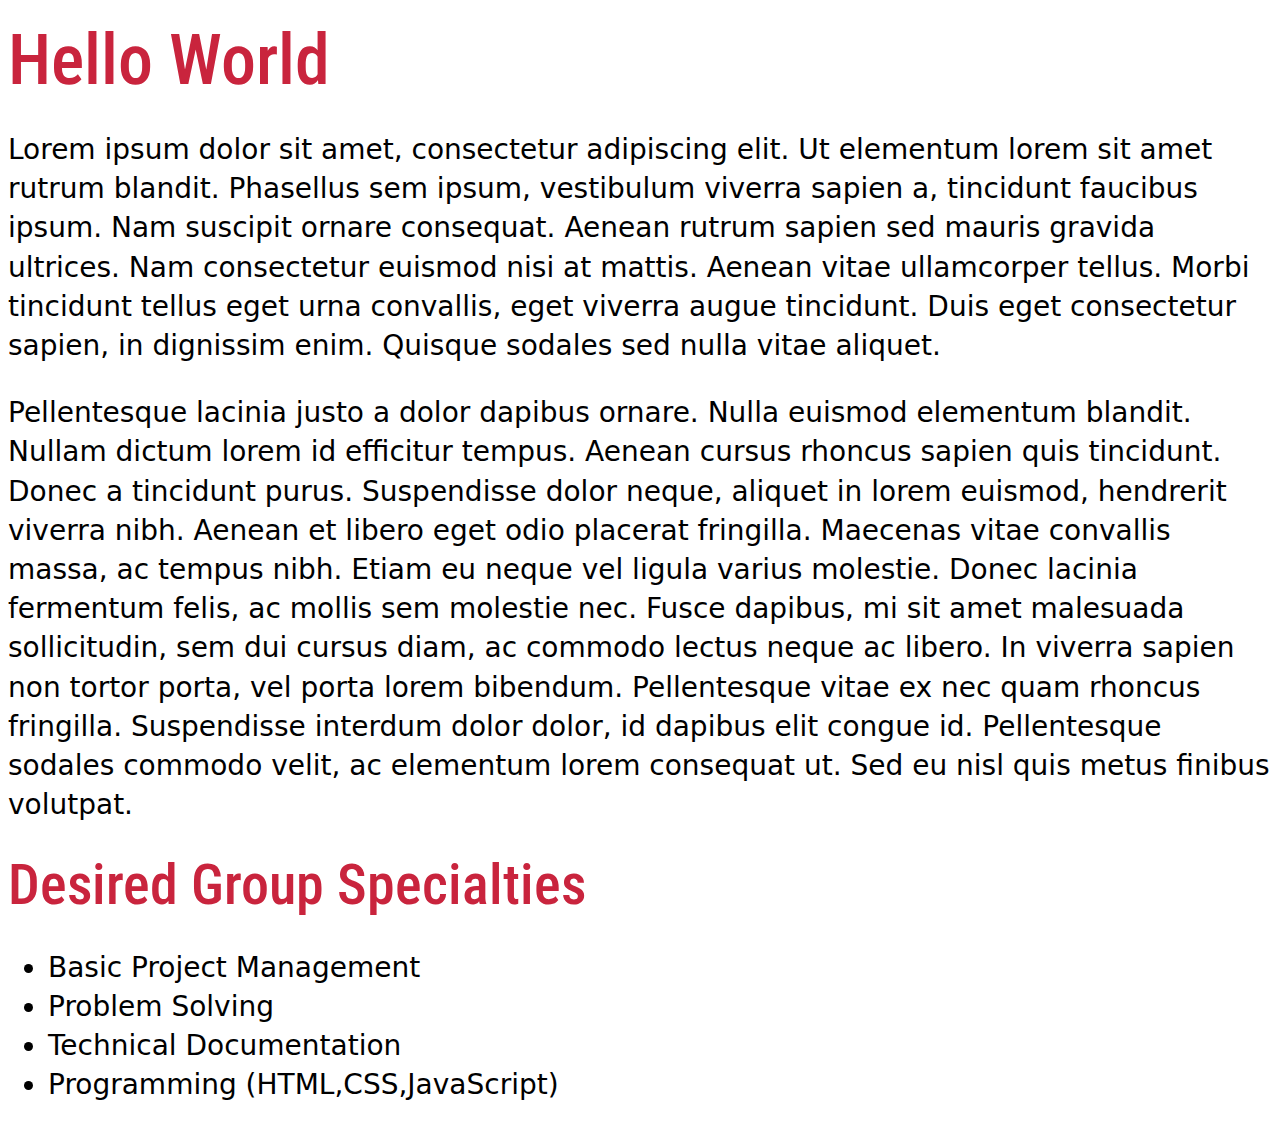
==== index.html @ 3fe8f45e "index.html" ====
<!DOCTYPE html>
<html>
	<head>
		<link rel="stylesheet" type="text/css" href="main-php.css">
		<title>My Website's First HTML5 Page</title>
	</head>
	<body>
	<h1>Hello World</h1>
	
		<p>Lorem ipsum dolor sit amet, consectetur adipiscing elit. Ut elementum lorem sit amet rutrum blandit. Phasellus sem ipsum, vestibulum viverra sapien a, tincidunt faucibus ipsum. Nam suscipit ornare consequat. Aenean rutrum sapien sed mauris gravida ultrices. Nam consectetur euismod nisi at mattis. Aenean vitae ullamcorper tellus. Morbi tincidunt tellus eget urna convallis, eget viverra augue tincidunt. Duis eget consectetur sapien, in dignissim enim. Quisque sodales sed nulla vitae aliquet.</p>

		<p>Pellentesque lacinia justo a dolor dapibus ornare. Nulla euismod elementum blandit. Nullam dictum lorem id efficitur tempus. Aenean cursus rhoncus sapien quis tincidunt. Donec a tincidunt purus. Suspendisse dolor neque, aliquet in lorem euismod, hendrerit viverra nibh. Aenean et libero eget odio placerat fringilla. Maecenas vitae convallis massa, ac tempus nibh. Etiam eu neque vel ligula varius molestie. Donec lacinia fermentum felis, ac mollis sem molestie nec. Fusce dapibus, mi sit amet malesuada sollicitudin, sem dui cursus diam, ac commodo lectus neque ac libero. In viverra sapien non tortor porta, vel porta lorem bibendum. Pellentesque vitae ex nec quam rhoncus fringilla. Suspendisse interdum dolor dolor, id dapibus elit congue id. Pellentesque sodales commodo velit, ac elementum lorem consequat ut. Sed eu nisl quis metus finibus volutpat.</p>
		<h2>Desired Group Specialties</h2>
		<ul>
			<li>Basic Project Management</li>
			<li>Problem Solving</li>
			<li>Technical Documentation</li>
			<li>Programming (HTML,CSS,JavaScript)</li>
		</ul>
	</body>
</html>
---- main-php.css ----
@charset "utf-8";
/* CSS Document */
@import url('https://fonts.googleapis.com/css?family=Roboto+Condensed|Francois+One');
body {
	font-family: "Segoe UI", AppleSDGothicNeo-Light, Calibri, "Lucida Grande", "Lucida Sans Unicode", "Lucida Sans", "DejaVu Sans", Verdana, sans-serif;
	font-size: 1.75em;
	line-height: 140%;
	position: relative;
	background-color: #fff;
}

.fixed {
	position: fixed;
}


/** Important message box **/

.important-message {
    border: 1px solid #ddd;
    border-radius: 3px;
    padding: 15px;
    border-left-color: #C9243D;
    border-left-width: 5px;
    background-color: #fefafb;
}

/** Header Navigation **/
.navbar-brand {
	height: auto;
	padding-top: 0;
	padding-bottom: 0;
}
.navbar-brand > h1 {
	background-image: url(/images/formalseal.png);
	background-repeat: no-repeat;
	padding-left: 85px;
	margin-top: 5px;
}

/* RPF Change */
/* header .container {
	border-bottom: thin solid #ea8024;
} */

header .navbar-default {
	border: none;
/* RPF Change */
	border-bottom: thin solid #ea8024;
	/*border-top: thin solid #ea8024;*/
	background-color: #fff;
	margin: 0;
	margin-top: 10px;
}
.top-crop {
	height: 150px;
	background-image: url(../images/image6.jpg);
	background-repeat: no-repeat;
	background-position: center;
	border-bottom: thin solid #ea8024;
}

/** Header General Styles **/
header {
	padding-top: 25px;
	background-color: #fff;
}
header h1 {
	font-family: 'Francois One', sans-serif; 
	font-weight: normal;
	font-size: 3em;
	text-transform: uppercase;
}
header h4 {
	font-size: 1.5em;
	color: #C9243D;
	font-style: normal;
}
header a {
	text-decoration: none !important;
}

/** Faculty affairs website header-specific styles**/

#ofaheader .navbar-default{
	border-bottom: none;
}

#ofaheader .container {
	border-bottom: thin solid #ea8024;
} 

/** Carousel Fade**/

.carousel {
  opacity: 1;
}

.carousel .item {
  transition: opacity ease-out .7s;
  left: 0;
  opacity: 0;
  top: 0;
  position: absolute;
  width: 100%;
  display: block;
}

.carousel .item:first-child {
  top: auto;
 /* opacity: 1;*/
  position: relative;
}

.carousel .item.active {
  opacity: 1;
}

.carousel-control {
  opacity: 0;
}

.carousel-control.right,
.carousel-control.left {
  background-image: none;
}

#featured .item {
  background-size: cover;
  background-repeat: no-repeat;
  background-position: center center;
  width: 100%;
  height: 100%;
}

/**Other Navigation **/
div.sub-nav.sticky {
	position: fixed;
	top: 0;
	z-index: 170;
	background-color: #fff;
}

.sub-nav {
	background-color: #fff;
	border-bottom: 1px solid #ddd; 
}

.sub-nav .nav-tabs {
	border-bottom: none;
}

.dropdown-menu {
	font-size: 14px;
}

.left {
	float: left;
	width: 42%;
	text-align: right;
}
.center {
	float: left;
	width: 15%;
}
.right {
	float: left;
	width: 42%;
	vertical-align: center;
	height: 99px;
}

.cd-container {
  width: 90%;
  max-width: 768px;
  margin: 2em auto;
}
.cd-container::after {
  /* clearfix */
  content: '';
  display: table;
  clear: both;
}
.cd-top {
  display: inline-block;
  height: 40px;
  width: 40px;
  position: fixed;
  bottom: 40px;
  right: 10px;
  box-shadow: 0 0 10px rgba(0, 0, 0, 0.05);
  /* image replacement properties */
  overflow: hidden;
  text-indent: 100%;
  white-space: nowrap;
  background: rgba(232, 98, 86, 0.8) url(/images/cd-top-arrow.svg) no-repeat center 50%;
  visibility: hidden;
  opacity: 0;
  -webkit-transition: opacity .3s 0s, visibility 0s .3s;
  -moz-transition: opacity .3s 0s, visibility 0s .3s;
  transition: opacity .3s 0s, visibility 0s .3s;
}
.cd-top.cd-is-visible, .cd-top.cd-fade-out, .no-touch .cd-top:hover {
  -webkit-transition: opacity .3s 0s, visibility 0s 0s;
  -moz-transition: opacity .3s 0s, visibility 0s 0s;
  transition: opacity .3s 0s, visibility 0s 0s;
}
.cd-top.cd-is-visible {
  /* the button becomes visible */
  visibility: visible;
  opacity: 1;
}
.cd-top.cd-fade-out {
  /* if the user keeps scrolling down, the button is out of focus and becomes less visible */
  opacity: .5;
}
.no-touch .cd-top:hover {
  background-color: #e86256;
  opacity: 1;
}
@media only screen and (min-width: 768px) {
  .cd-top {
    right: 20px;
    bottom: 20px;
  }
}
@media only screen and (min-width: 1024px) {
  .cd-top {
    height: 60px;
    width: 60px;
    right: 30px;
    bottom: 30px;
  }
}

h1, h2, h3, h4, h5, h6 {
	font-family: 'Roboto Condensed', Calibri, Raleway;
/* 	font-style: normal;
	 */	font-variant: normal;
	font-weight: 500;
	line-height: 120%;
	margin: 0;
	color: #C9243D;
}
h1 {
	font-size: 2.5em;
}
h1:first-of-type {
	padding-top: 10px;
}
h2 {
	font-size: 2em;
	/*color: #7B85B5;*/
}
h3 {
	font-size: 1.5em;
}
a {
	color: #c9243d;
	text-decoration: none;
}
a:hover {
	color: #F97007;
	/*text-decoration: none;*/
}

.question {
	font-family: 'Roboto Condensed', Calibri, Raleway;
	cursor: pointer;
	font-size: 1.1em;
}
.question::after {
	font-family: FontAwesome;
	content: ' \f055';
}
.question-open {
	font-family: 'Roboto Condensed', Calibri, Raleway;
	cursor: pointer;
	font-size: 1.1em;
}
.question-open::after {
	font-family: FontAwesome;
	content: ' \f056';
}
.answer {
	padding-left: 50px;
}
.inside {
	max-width: 1200px;
	width: 80%;
	margin: auto;
}
.breadcrumb {
	color: #b01700;
	padding-bottom: 1rem;
	border-bottom: thin dotted #B8B8B8;
	font-size: .9rem;
	text-transform: uppercase;
	cursor: pointer;
}
.breadcrumb a {
	/*text-decoration: none;*/
	color: #B01700;
}
#two-thirds {
	width: 65%;
	float: left;
}
#three-fourths {
	width: 75%;
	float: left;
}
#side-nav {
	width: 21%;
	float: left;
	margin-top: 1rem;	
	margin-left: 4%;
	border-bottom: solid medium #B01700;
}
#side-nav p {
	margin-bottom: 0;
	margin-top: .25rem;
}
#side-nav h1 {
	border-bottom: thin dotted #C4C4C4;
	color: #000;
}
#sidebar {
	float: right;
	width: 30%;
	padding: 2%;
	background-color: #F0D9D9;
	margin-top: 1rem;
	margin-bottom: 1rem;
}
#sidebar h1, #side-nav h1 {
	text-transform: uppercase;
	font-size: 1.25rem;
	color: #b01700;
	font-weight: bold;
}
.bgimage {
	background-image: url(../images/big-logo.png);
	background-position: right center;
	background-size: 600px;
	background-repeat: no-repeat;
	height: 200px;
}
.content {
	padding-top: 10px;
	background-color: #fff;
	min-height: 600px;
	padding-bottom: 20px;
}
.comm-group {
	font-size: .8em;
	line-height: 140%;
	min-height: 115px;
	border-bottom: thin dotted #A6A6A6;
	margin-bottom: .6em;
}
.comm-group p {
	padding-bottom: 5px;
}
.comm-group h5 {
	margin-bottom: 2px;
	line-height: 130%;
	font-weight: bold;
}

/* .staff-info {
	padding-top: 1em;
	min-height: 100px;
}
 */
/* .staff-info .contact {
	text-align: center;
} */
.read-more {
	cursor: pointer;
}
.pointer {
	cursor: pointer;
}
.blurb {
	font-size: .8em;
	line-height: 140%;
	border-bottom: thin dotted #a6a6a6;
}
.info {
	margin-bottom: 2em;
}
.list-cand {
	font-size: .9em;
	line-height: 130%;
}
.list-cand p {
	margin-bottom: 3px;
}
/* .panel-body {
	height: 136px;
} */
.initiate h4 {
	font-family: 'Fjalla One', sans-serif; 
	font-size: 1.25em;
	text-transform: uppercase;
}
.initiate p {
	padding: .8em;
}
.panel-footer p {
	display: inline-block;
	width: 49%;
}
.vote-det {
	clear: both;
	width: 100%;
	float: left;
	border-bottom: thin dotted #F97008;
	-webkit-column-count: 2; /* Chrome, Safari, Opera */
	-moz-column-count: 2; /* Firefox */
	column-count: 2;
	column-gap: 40px;
    -webkit-column-rule: 1px outset #900; /* Chrome, Safari, Opera */
    -moz-column-rule: 1px outset #900; /* Firefox */
    column-rule: 1px outset #900;
	font-family: "Calibri", "Lucida Sans Unicode", "Lucida Sans", "DejaVu Sans", Verdana, sans-serif;
}
.vote-det p {
	margin: 0;
	line-height: 120%;
	padding: 0;
}
legend {
	margin-bottom: 5px;
	color: #C9243D;
}
form {
	margin-top: 10px;
	margin-bottom: 10px;
}
.signature {
	border: none;
	border-bottom: solid thin #000;
	width: 100%;
}
.anti-label {
	font-weight: normal;
}
.initials {
	border: none;
	border-top: solid thin #000;
	width: 100%;
}
.upper-alpha {
	list-style-type: upper-alpha;
}
.lower-alpha {
	list-style-type: lower-alpha;
}
.disk {
	list-style-type: disc;
}

/**Footer Navigation **/
footer {
	font-size: 1.5rem;
	line-height: 120%;
	clear: both;
	width: 100%;
	padding-bottom: 30px;
	padding-top: 10px;
	border-top: medium solid #B01700;
	color: #fff;
	background-color: #000;
}

/** Sidebar Navigation **/

.bs-docs-sidebar {
    padding-left: 20px;
    margin-bottom: 20px;
}

/* all links */
.bs-docs-sidebar .nav>li>a {
    color: #646464;
    border-left: 2px solid transparent;
    padding: 4px;
    font-size: 0.9em;
    font-weight: 400;
}

/* nested links */
.bs-docs-sidebar .nav .nav>li>a {
    padding-top: 1px;
    padding-bottom: 1px;
    padding-left: 10px;
    font-size: 0.67em;
}

/* active & hover links */
.bs-docs-sidebar .nav>.active>a, 
.bs-docs-sidebar .nav>li>a:hover, 
.bs-docs-sidebar .nav>li>a:focus {
    color: #C9243D;                 
    text-decoration: none;          
    background-color: transparent;  
    border-left-color: #C9243D; 
}
/* all active links */
.bs-docs-sidebar .nav>.active>a, 
.bs-docs-sidebar .nav>.active:hover>a,
.bs-docs-sidebar .nav>.active:focus>a {
    font-weight: 700;
}
/* nested active links */
.bs-docs-sidebar .nav .nav>.active>a, 
.bs-docs-sidebar .nav .nav>.active:hover>a,
.bs-docs-sidebar .nav .nav>.active:focus>a {
    font-weight: 500;
}

/* hide inactive nested list */
.bs-docs-sidebar .nav ul.nav {
    display: none;           
}
/* show active nested list */
.bs-docs-sidebar .nav>.active>ul.nav {
    display: block;           
}

.scrollnav.affix {
	top:20px;
	max-width: inherit;
	width:100%;
}
.side-tab {
	position:fixed;
	top:50%;
	right:0px;
	width:30px;
	height:50px;
	background-color: black;
	opacity:0.5;
	margin: -25 0 0 0;
	z-index: 999;
}
.side-tab:hover, .close-icon {
	cursor:pointer;
	color:#ccc;
}

@media (max-width: 768px) {
	.scrollnav {
		display: none;
		position:fixed;
		top:50%;
		right: 0px;
		max-width: inherit;
		width:30%;
		z-index: 1000;
		background-color: #000;
		opacity: 0.6
	}
	.scrollnav.affix {
		width:30%;
	}
	.bs-docs-sidebar .nav>li>a {
	    color: #ccc;
	}
	.bs-docs-sidebar .nav>.active>a, 
	.bs-docs-sidebar .nav>li>a:hover, 
	.bs-docs-sidebar .nav>li>a:focus {
	    color: #fff;                 
	    border-left-color: #fff; 
	}
}

.staff-info .row {
	border-top: medium solid #eee;
	padding-top: 20px;
}

.staff-info .row:first-of-type {
	border-top: none;
	padding-top: none;
}

/** awards page **/
.awards h2 {
	margin-bottom:20px;
}
.awards h4{
	margin-bottom: 10px;
}
.awards #accordion h3 a {
	color:#646464;
}
#lecture-table tr td:nth-child(2){
	width:30%;
}
.recipient-table tr td:last-child{
	width:70%;
}

/* Banner styling */
.banner {
	border-bottom: medium solid rgba(34, 25, 25, 0.23);
	color: #000;
	padding: 15px;
}
.info > h2, .info > h3, .info > h4 {
	color: #000;
}
.info > h3 {
	margin-bottom: 15px;
}


@media print {
html {
	/*font-family: "Lucida Sans Unicode", "Lucida Sans", "DejaVu Sans", Verdana, sans-serif;*/
	font-size: .6em;
	/* font-size: 12px; */
	line-height: 120%;
	background: none;
	color: black;
}
body {
	font-size: 14px;
	position:relative;
}
#umh-cont {display: none; }
header { display: none; }
#menu-top {display: none;}
#menu {display: none;}
footer {display: none;}
.form-horizontal {display: none;}
#sub-body {width: 100%;}
#container {width: 100%;}
#content {width: 100%; padding: 0;}
img {display: none !important;}
}
}
}
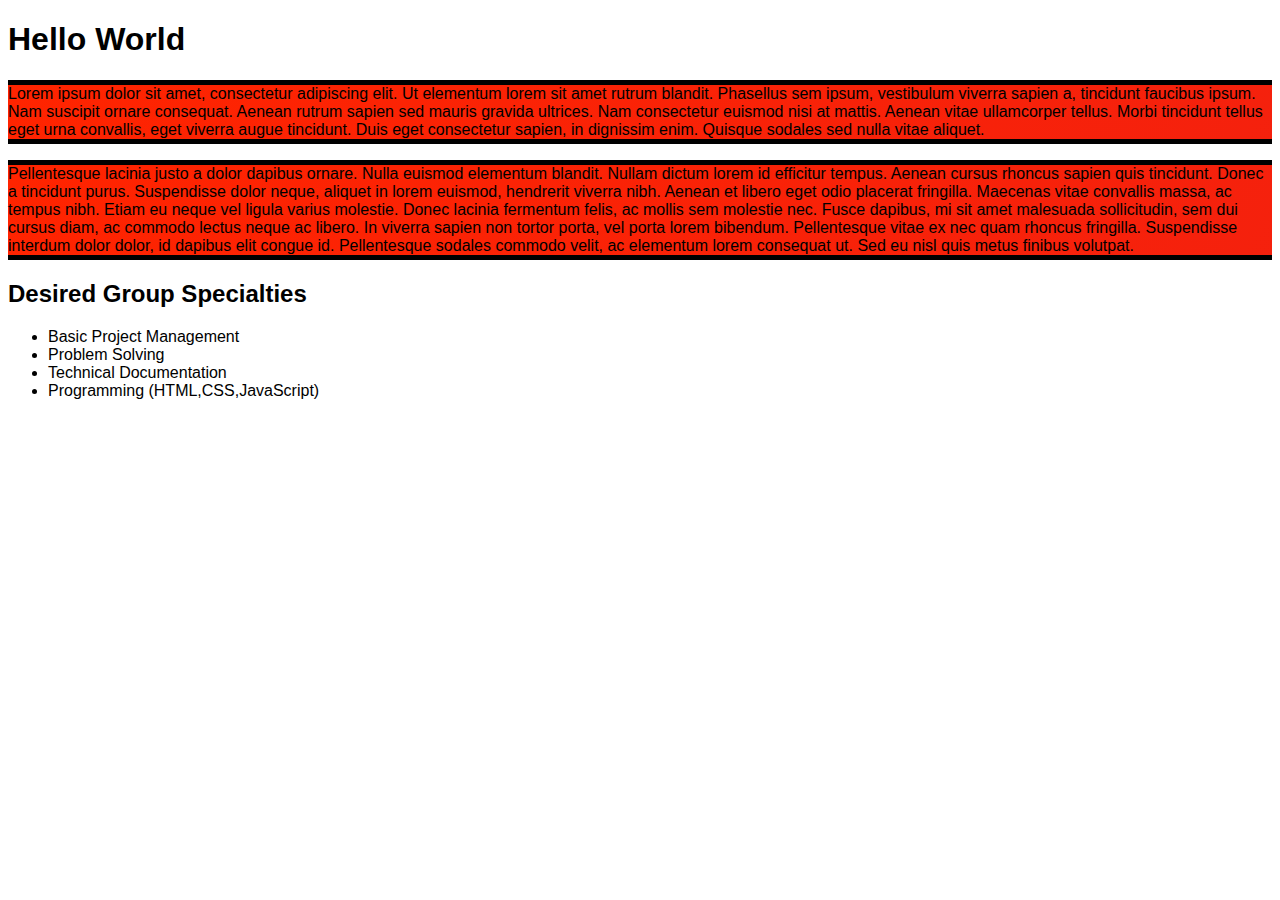
==== commit e725b0ad: "index.html" ====
--- a/index.html
+++ b/index.html
@@ -1,7 +1,7 @@
 <!DOCTYPE html>
 <html>
 	<head>
-		<link rel="stylesheet" type="text/css" href="main-php.css">
+		<link rel="stylesheet" type="text/css" href="basic.css">
 		<title>My Website's First HTML5 Page</title>
 	</head>
 	<body>
--- a/basic.css
+++ b/basic.css
@@ -0,0 +1,38 @@
+@charset "utf-8";
+*{
+	font-family: helvetica
+}
+p{
+	border-top: 5px solid;  
+	border-bottom: 5px solid;
+	padding: 10px
+	padding-left: 33.3%;
+
+	background: linear-gradient(124deg, #ff2400, #e81d1d, #e8b71d, #e3e81d, #1de840, #1ddde8, #2b1de8, #dd00f3, #dd00f3);
+	background-size: 1800% 1800%;
+
+	-webkit-animation: rainbow 18s ease infinite;
+	-z-animation: rainbow 18s ease infinite;
+	-o-animation: rainbow 18s ease infinite;
+ 	 animation: rainbow 18s ease infinite;}
+
+	@-webkit-keyframes rainbow {
+   		0%{background-position:0% 82%}
+   		50%{background-position:100% 19%}
+   		100%{background-position:0% 82%}
+	}
+	@-moz-keyframes rainbow {
+    	0%{background-position:0% 82%}
+    	50%{background-position:100% 19%}
+    	100%{background-position:0% 82%}
+	}
+	@-o-keyframes rainbow {
+    	0%{background-position:0% 82%}
+    	50%{background-position:100% 19%}
+    	100%{background-position:0% 82%}
+	}
+	@keyframes rainbow { 
+    	0%{background-position:0% 82%}
+    	50%{background-position:100% 19%}
+    	100%{background-position:0% 82%}
+	}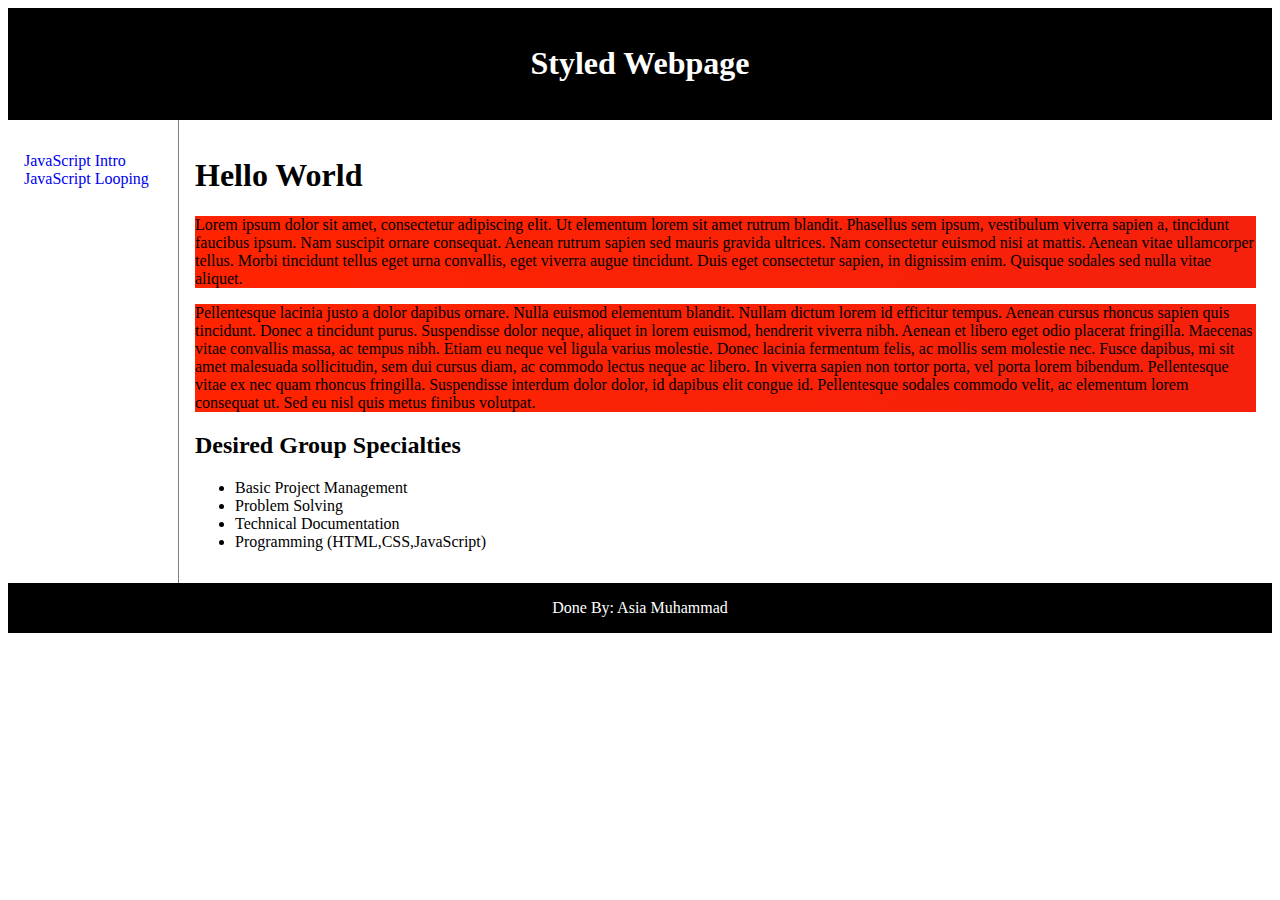
==== commit 6c277801: "update folders" ====
--- a/index.html
+++ b/index.html
@@ -1,21 +1,38 @@
 <!DOCTYPE html>
 <html>
 	<head>
-		<link rel="stylesheet" type="text/css" href="basic.css">
+		<link rel="stylesheet" href="https://amuhamm1.github.io/basic.css">
 		<title>My Website's First HTML5 Page</title>
 	</head>
 	<body>
-	<h1>Hello World</h1>
+		<div class="container">
+			<header><h1>Styled Webpage</h1></header>
+
+			<nav>
+				<ul>
+					<li><a href="https://amuhamm1.github.io/JavaScript-Intro.html">JavaScript Intro</a></li>
+					<li><a href="https://amuhamm1.github.io/JavaScript-Looping.html">JavaScript Looping</a></li>
+				</ul>
+			</nav>
+
+			<article>
+				<h1>Hello World</h1>
+				<p>Lorem ipsum dolor sit amet, consectetur adipiscing elit. Ut elementum lorem sit amet rutrum blandit. Phasellus sem ipsum, vestibulum viverra sapien a, tincidunt faucibus ipsum. Nam suscipit ornare consequat. Aenean rutrum sapien sed mauris gravida ultrices. Nam consectetur euismod nisi at mattis. Aenean vitae ullamcorper tellus. Morbi tincidunt tellus eget urna convallis, eget viverra augue tincidunt. Duis eget consectetur sapien, in dignissim enim. Quisque sodales sed nulla vitae aliquet.</p>
+
+				<p>Pellentesque lacinia justo a dolor dapibus ornare. Nulla euismod elementum blandit. Nullam dictum lorem id efficitur tempus. Aenean cursus rhoncus sapien quis tincidunt. Donec a tincidunt purus. Suspendisse dolor neque, aliquet in lorem euismod, hendrerit viverra nibh. Aenean et libero eget odio placerat fringilla. Maecenas vitae convallis massa, ac tempus nibh. Etiam eu neque vel ligula varius molestie. Donec lacinia fermentum felis, ac mollis sem molestie nec. Fusce dapibus, mi sit amet malesuada sollicitudin, sem dui cursus diam, ac commodo lectus neque ac libero. In viverra sapien non tortor porta, vel porta lorem bibendum. Pellentesque vitae ex nec quam rhoncus fringilla. Suspendisse interdum dolor dolor, id dapibus elit congue id. Pellentesque sodales commodo velit, ac elementum lorem consequat ut. Sed eu nisl quis metus finibus volutpat.</p>
+
+				<h2>Desired Group Specialties</h2>
+				<ul>
+					<li>Basic Project Management</li>
+					<li>Problem Solving</li>
+					<li>Technical Documentation</li>
+					<li>Programming (HTML,CSS,JavaScript)</li>
+				</ul>
+			</article>
+		
+			<footer>Done By: Asia Muhammad</footer>
 	
-		<p>Lorem ipsum dolor sit amet, consectetur adipiscing elit. Ut elementum lorem sit amet rutrum blandit. Phasellus sem ipsum, vestibulum viverra sapien a, tincidunt faucibus ipsum. Nam suscipit ornare consequat. Aenean rutrum sapien sed mauris gravida ultrices. Nam consectetur euismod nisi at mattis. Aenean vitae ullamcorper tellus. Morbi tincidunt tellus eget urna convallis, eget viverra augue tincidunt. Duis eget consectetur sapien, in dignissim enim. Quisque sodales sed nulla vitae aliquet.</p>
+		</div>
 
-		<p>Pellentesque lacinia justo a dolor dapibus ornare. Nulla euismod elementum blandit. Nullam dictum lorem id efficitur tempus. Aenean cursus rhoncus sapien quis tincidunt. Donec a tincidunt purus. Suspendisse dolor neque, aliquet in lorem euismod, hendrerit viverra nibh. Aenean et libero eget odio placerat fringilla. Maecenas vitae convallis massa, ac tempus nibh. Etiam eu neque vel ligula varius molestie. Donec lacinia fermentum felis, ac mollis sem molestie nec. Fusce dapibus, mi sit amet malesuada sollicitudin, sem dui cursus diam, ac commodo lectus neque ac libero. In viverra sapien non tortor porta, vel porta lorem bibendum. Pellentesque vitae ex nec quam rhoncus fringilla. Suspendisse interdum dolor dolor, id dapibus elit congue id. Pellentesque sodales commodo velit, ac elementum lorem consequat ut. Sed eu nisl quis metus finibus volutpat.</p>
-		<h2>Desired Group Specialties</h2>
-		<ul>
-			<li>Basic Project Management</li>
-			<li>Problem Solving</li>
-			<li>Technical Documentation</li>
-			<li>Programming (HTML,CSS,JavaScript)</li>
-		</ul>
 	</body>
 </html>